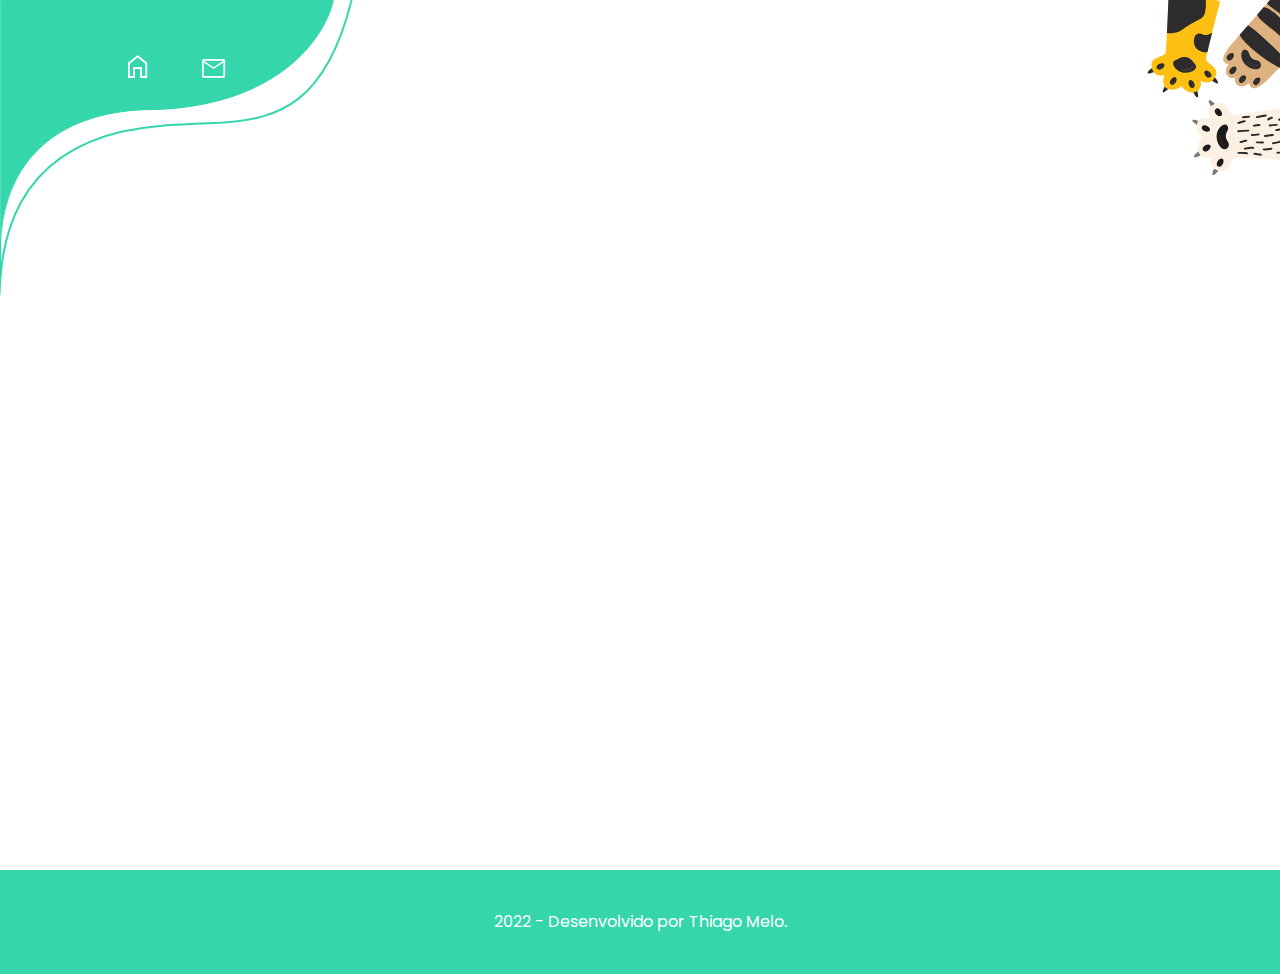
==== pages/cadastro.html @ eecbd5c2 "Página de cadastro - Parte 1" ====
<!DOCTYPE html>
<html lang="pt-br">
    <head>
        <meta charset="UTF-8">
        <meta http-equiv="X-UA-Compatible" content="IE=edge">
        <meta name="viewport" content="width=device-width, initial-scale=1.0">
        <link rel="stylesheet" href="../assets/css/reset.css">
        <link rel="stylesheet" href="../assets/css/global.css">
        <link rel="stylesheet" href="../assets/css/cadastro-styles.css">
        <link rel="stylesheet" href="../assets/css/components/footer.css">
        <link rel="stylesheet" href="../assets/css/components/header.css">
        <link rel="stylesheet" href="../assets/css/components/botoes.css">
        <title>Adopet | Cadastro</title>
    </head>
    <body>
        <header class="adp-header">
            <nav class="adp-header__nav">

                <a href="#" class="adp-header__nav-item">
                    <img src="../assets/img/header/Casa.svg" alt="Página Home">
                </a>
                <a href="#" class="adp-header__nav-item">
                    <img src="../assets/img/header/Mensagens.svg" alt="Mensagem">
                </a>
            </nav>

            <div class="adp-header__perfil">
                <a href="#" class="adp-header__perfil-item">
                    <img src="../assets/img/header/Usuário.png" alt="Usuário">
                </a>
            </div>
        </header>

        <main>
            <br><br><br><br><br><br><br><br><br><br><br><br><br><br><br><br><br><br><br><br><br><br><br><br><br><br><br><br><br><br>
        </main>

        <footer class="adp-footer">
            <p>2022 - Desenvolvido por Thiago Melo.</p>
        </footer>
    </body>
</html>
---- assets/css/global.css ----
@import url('https://fonts.googleapis.com/css2?family=IBM+Plex+Sans:wght@500&family=Poppins:wght@400;500;600&display=swap');

:root{
    --Azul: #3772FF;
    --Verde: #36D6AD;
    --Coral: #FC7071;
    --Creme: #FCF0E3;
    --Cinza:#737380;
    --Cinza-Claro: #BCBCBC;
    --Cinza-Fundos: #F6F6F6;
}

h1{
    font-family: "Poppins", sans-serif;
    font-size: 1.625rem;
    font-weight: 500;
}

h2{
    font-family: "Poppins", sans-serif;
    font-weight: 500;
}

h3{
    font-family: "IBM Plex Sans", sans-serif;
    font-weight: 500;
}

h4{
    font-family: "Poppins", sans-serif;
    font-weight: 600;
}

p{
    font-family: "Poppins", sans-serif;
    font-weight: 400;  
}
---- assets/css/cadastro-styles.css ----
body{
    background: url(../img/Patas.svg), url(../img/splash/topo.svg);

    background-repeat: no-repeat;
    background-position: top 0 right, top 0 left;
}
---- assets/css/components/footer.css ----
.adp-footer{
    height: 104px;
    width: 100vw;
    background-color: var(--Verde);

    position: absolute;
    z-index: 1;

    text-align: center;
    color: white;
}

.adp-footer p{
    padding: 39px 0;
}
---- assets/css/components/header.css ----
.adp-header{
    height: 100px;
    width: 80%;
    margin: 20px auto auto auto;
    display: flex;
    justify-content: space-between;
    align-items: center;
}

.adp-header__nav-item{
    width: 19.2px;
    margin-right: 50px;
}

.adp-header__perfil-item{
    width: 40px;
    display: none;
}
---- assets/css/components/botoes.css ----
.adp-botoes{
    text-align: center;

    background-color: var(--Coral);
    box-shadow: 2px 2px 2px 1px rgba(0, 0, 0, 0.25);

    width: 180px;
    height: 40px;

    font-weight: 600;
    color: white;
    border-radius: 5px;

    margin-top: 1rem;
    padding-top: .7rem;
}

.adp-botoes:hover{
    background-color: #FF9D9E;
}

.adp-botoes:first-child{
    margin-top: 0;
}
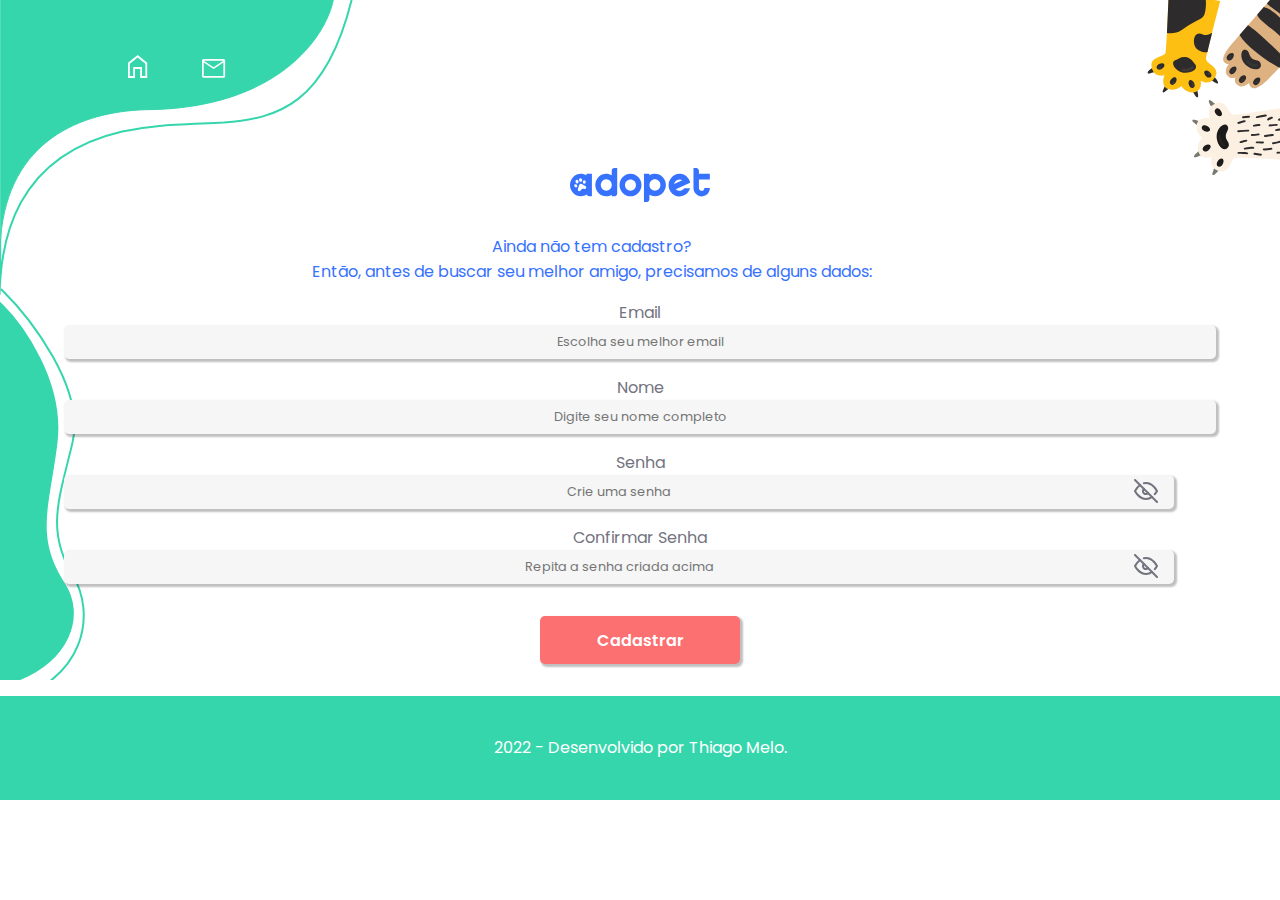
==== commit 0c9691b3: "Página Cadastro Parte 2" ====
--- a/pages/cadastro.html
+++ b/pages/cadastro.html
@@ -10,6 +10,7 @@
         <link rel="stylesheet" href="../assets/css/components/footer.css">
         <link rel="stylesheet" href="../assets/css/components/header.css">
         <link rel="stylesheet" href="../assets/css/components/botoes.css">
+        <link rel="stylesheet" href="../assets/css/components/formulario.css">
         <title>Adopet | Cadastro</title>
     </head>
     <body>
@@ -31,12 +32,38 @@
             </div>
         </header>
 
-        <main>
-            <br><br><br><br><br><br><br><br><br><br><br><br><br><br><br><br><br><br><br><br><br><br><br><br><br><br><br><br><br><br>
+        <main class="cad-main">
+            <img src="../assets/img/tela_cadastro/Logo_-_azul.svg" alt="Logo adopet" class="cad-main__logo">
+            <p>Ainda não tem cadastro?</p>
+            <p>Então, antes de buscar seu melhor amigo, precisamos de alguns dados:</p>
+
+            <form class="form">
+                <label for="email">Email</label>
+                <input type="email" class="form-input" id="email" placeholder="Escolha seu melhor email" required>
+
+                <label for="nome">Nome</label>
+                <input type="text" class="form-input" id="nome" placeholder="Digite seu nome completo" required>
+
+                <label for="senha">Senha</label>
+                <div class="form-password">
+                    <input type="password" class="form-input" id="senha" placeholder="Crie uma senha" required>
+                    <img src="../assets/img/icon/eye-off.svg" alt="Ocultar/Exibir Senha" id="eye-senha" onclick="visualizadorSenha('#senha', '#eye-senha')">
+                </div>
+                
+                <label for="conf-senha">Confirmar Senha</label>
+                <div class="form-password">
+                    <input type="password" class="form-input" id="conf-senha" placeholder="Repita a senha criada acima" required>
+                    <img src="../assets/img/icon/eye-off.svg" alt="Ocultar/Exibir Senha" id="eye-conf-senha" onclick="visualizadorSenha('#conf-senha', '#eye-conf-senha')">
+                </div>
+                <p class="senhas-diferentes">*As senhas não conferem</p>
+
+                <input type="submit" value="Cadastrar" class="adp-botoes form-botao">
+            </form>
         </main>
 
         <footer class="adp-footer">
             <p>2022 - Desenvolvido por Thiago Melo.</p>
         </footer>
+        <script src="../assets/script/password.js"></script>
     </body>
 </html>--- a/assets/css/cadastro-styles.css
+++ b/assets/css/cadastro-styles.css
@@ -1,6 +1,31 @@
 body{
     background: url(../img/Patas.svg), url(../img/splash/topo.svg);
-
     background-repeat: no-repeat;
     background-position: top 0 right, top 0 left;
 }
+
+main{
+    background: url(../img/splash/meio-2.svg);
+    background-repeat: no-repeat;
+    background-position: top 7.5rem left;
+}
+
+.cad-main__logo{
+    display: block;
+    text-align: center;
+
+    height: 2.1475rem;
+
+    margin-top: 3rem;
+    margin-bottom: 2rem;
+    margin-left: auto;
+    margin-right: auto;
+}
+
+.cad-main p{
+    text-align: center;
+    color: var(--Azul);
+
+    margin: 0 auto auto 1rem;
+    width: 90%;
+}--- a/assets/css/components/botoes.css
+++ b/assets/css/components/botoes.css
@@ -4,15 +4,14 @@
     background-color: var(--Coral);
     box-shadow: 2px 2px 2px 1px rgba(0, 0, 0, 0.25);
 
-    width: 180px;
-    height: 40px;
+    width: 200px;
 
     font-weight: 600;
     color: white;
     border-radius: 5px;
 
     margin-top: 1rem;
-    padding-top: .7rem;
+    padding: .7rem;
 }
 
 .adp-botoes:hover{
--- a/assets/css/components/formulario.css
+++ b/assets/css/components/formulario.css
@@ -0,0 +1,50 @@
+.form{
+    display: flex;
+    flex-direction: column;
+    text-align: center;
+    color: var(--Cinza);
+
+    width: 90%;
+
+    margin: 1rem auto;
+}
+
+.form p{
+    text-align: right;
+    font-size: .75rem;
+    color: red;
+}
+
+.senhas-diferentes{
+    display: none;
+}
+
+.form-input{
+    background-color: var(--Cinza-Fundos);
+    border-radius: 5px;
+    font-size: .8rem;
+    text-align: center;
+    padding: .5rem;
+    margin-bottom: 1rem;
+    box-shadow: 2px 2px 2px 1px rgba(0, 0, 0, 0.25);
+}
+
+.form-botao{
+    margin: 1rem auto;
+}
+
+.form-password{
+    width: 95%;
+    position: relative;
+}
+
+.form-password input{
+    width: 100%;
+}
+
+.form-password img{
+    position: absolute;
+    top: .2rem;
+    right: 0;
+    cursor: pointer;
+}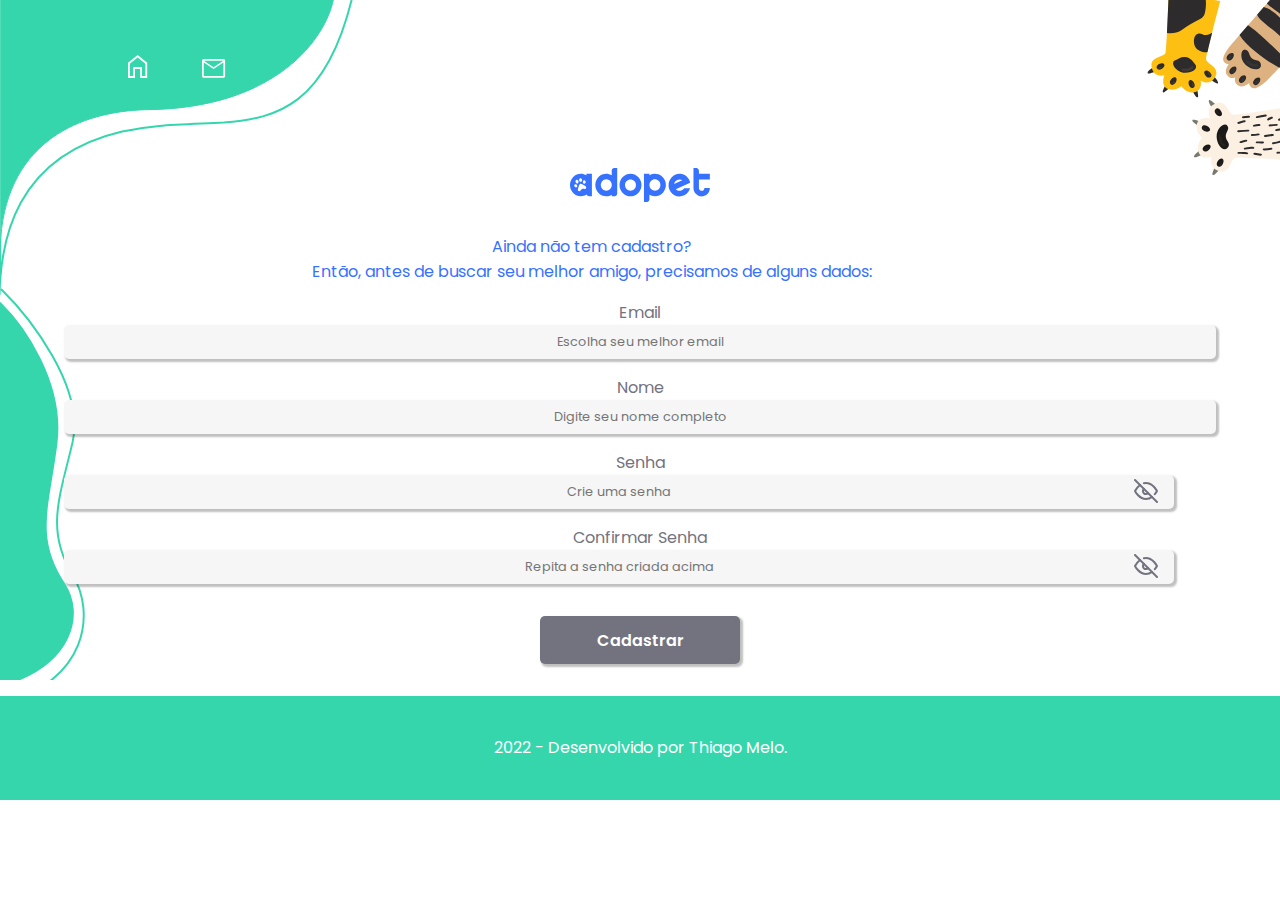
==== commit 8cf64713: "validação formulário cadastrar" ====
--- a/pages/cadastro.html
+++ b/pages/cadastro.html
@@ -55,7 +55,7 @@
                     <input type="password" class="form-input" id="conf-senha" placeholder="Repita a senha criada acima" required>
                     <img src="../assets/img/icon/eye-off.svg" alt="Ocultar/Exibir Senha" id="eye-conf-senha" onclick="visualizadorSenha('#conf-senha', '#eye-conf-senha')">
                 </div>
-                <p class="senhas-diferentes">*As senhas não conferem</p>
+                <p class="error" id="texto-erro">*As senhas não conferem.</p>
 
                 <input type="submit" value="Cadastrar" class="adp-botoes form-botao">
             </form>
@@ -65,5 +65,6 @@
             <p>2022 - Desenvolvido por Thiago Melo.</p>
         </footer>
         <script src="../assets/script/password.js"></script>
+        <script src="../assets/script/cadastrar.js"></script>
     </body>
 </html>--- a/assets/css/components/botoes.css
+++ b/assets/css/components/botoes.css
@@ -20,4 +20,8 @@
 
 .adp-botoes:first-child{
     margin-top: 0;
+}
+
+.botoes-desabilitado{
+    background-color: var(--Cinza);
 }--- a/assets/css/components/formulario.css
+++ b/assets/css/components/formulario.css
@@ -15,7 +15,7 @@
     color: red;
 }
 
-.senhas-diferentes{
+.error{
     display: none;
 }
 
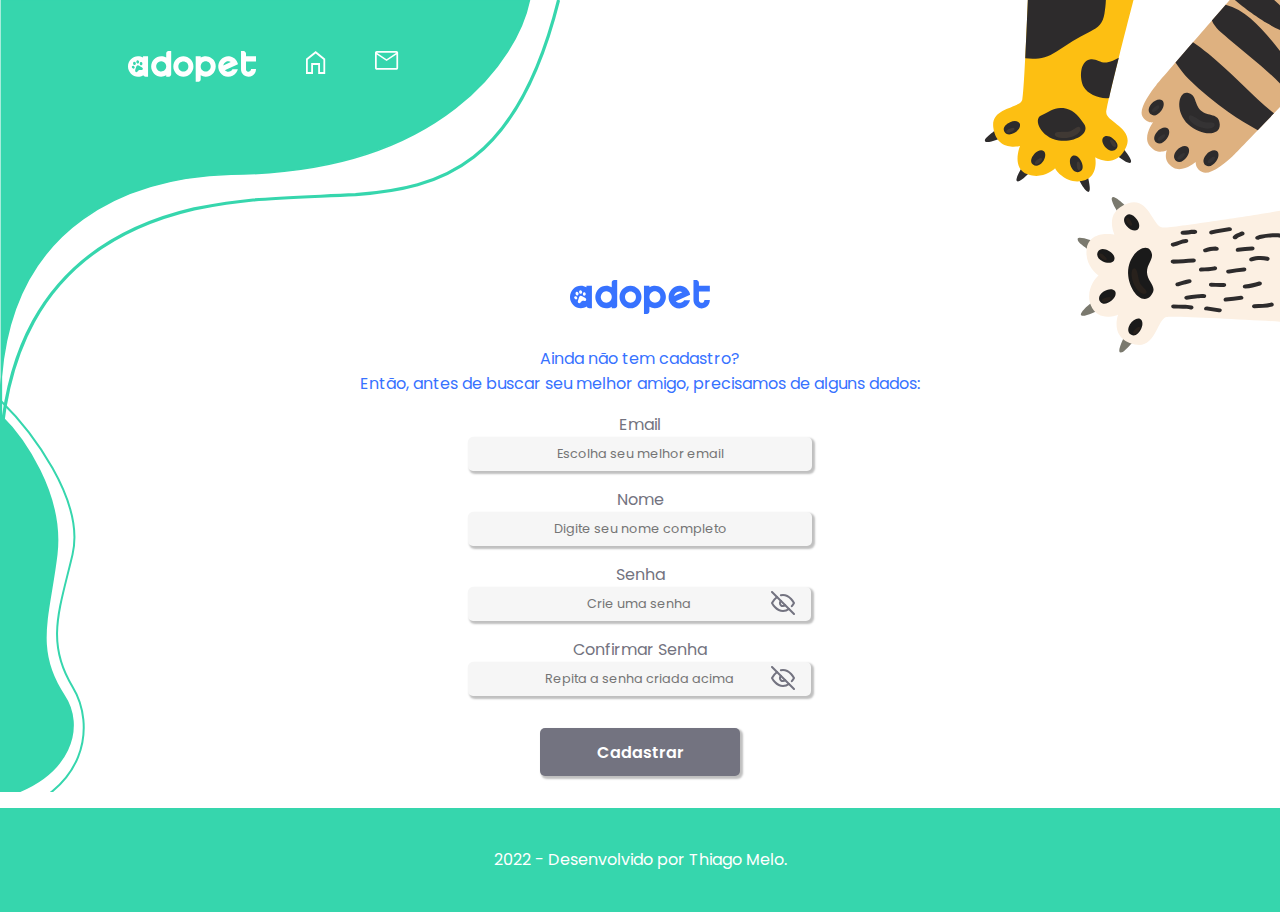
==== commit b38ccc95: "Responsividade Parte 1" ====
--- a/pages/cadastro.html
+++ b/pages/cadastro.html
@@ -11,13 +11,16 @@
         <link rel="stylesheet" href="../assets/css/components/header.css">
         <link rel="stylesheet" href="../assets/css/components/botoes.css">
         <link rel="stylesheet" href="../assets/css/components/formulario.css">
+        <link rel="icon" type="image.svg" href="../assets/img/icon/Logo.svg">
         <title>Adopet | Cadastro</title>
     </head>
     <body>
         <header class="adp-header">
             <nav class="adp-header__nav">
-
-                <a href="#" class="adp-header__nav-item">
+                <a href="index.html" class="adp-header__nav-logo">
+                    <img src="../assets/img/icon/Logo-completa.svg" alt="">
+                </a>
+                <a href="../pages/home.html" class="adp-header__nav-item">
                     <img src="../assets/img/header/Casa.svg" alt="Página Home">
                 </a>
                 <a href="#" class="adp-header__nav-item">
@@ -35,7 +38,7 @@
         <main class="cad-main">
             <img src="../assets/img/tela_cadastro/Logo_-_azul.svg" alt="Logo adopet" class="cad-main__logo">
             <p>Ainda não tem cadastro?</p>
-            <p>Então, antes de buscar seu melhor amigo, precisamos de alguns dados:</p>
+            <p class="cad-main__texto">Então, antes de buscar seu melhor amigo, precisamos de alguns dados:</p>
 
             <form class="form">
                 <label for="email">Email</label>
--- a/assets/css/cadastro-styles.css
+++ b/assets/css/cadastro-styles.css
@@ -26,6 +26,18 @@
     text-align: center;
     color: var(--Azul);
 
-    margin: 0 auto auto 1rem;
+    margin: 0 auto 0 auto ;
     width: 90%;
+}
+
+
+@media screen and (min-width: 768px){
+    body{
+        background-size: 292px auto, 560.97px auto;
+        background-position: top -10px right -120px, top 0 left;
+    }
+
+    .cad-main__logo{
+        margin-top: 10rem;
+    }
 }--- a/assets/css/components/header.css
+++ b/assets/css/components/header.css
@@ -5,6 +5,11 @@
     display: flex;
     justify-content: space-between;
     align-items: center;
+}
+
+.adp-header__nav-logo{
+    margin-right: 50px;
+    display: none;
 }
 
 .adp-header__nav-item{
@@ -15,4 +20,19 @@
 .adp-header__perfil-item{
     width: 40px;
     display: none;
+}
+
+
+.adp-header__nav{
+    display: flex;
+}
+
+@media screen and (min-width: 768px){
+    body{
+        background-size: 560.97px 470px;
+    }
+
+    .adp-header__nav-logo{
+        display: inline-block;
+    }
 }--- a/assets/css/components/formulario.css
+++ b/assets/css/components/formulario.css
@@ -4,7 +4,7 @@
     text-align: center;
     color: var(--Cinza);
 
-    width: 90%;
+    max-width: 344px;
 
     margin: 1rem auto;
 }
@@ -47,4 +47,16 @@
     top: .2rem;
     right: 0;
     cursor: pointer;
+}
+
+.form-senha{
+    text-decoration: underline;
+    font-size: .8rem;
+    color: var(--Coral);
+}
+
+@media screen and (min-width: 768px){
+    .form{
+        width: 344px;
+    }
 }